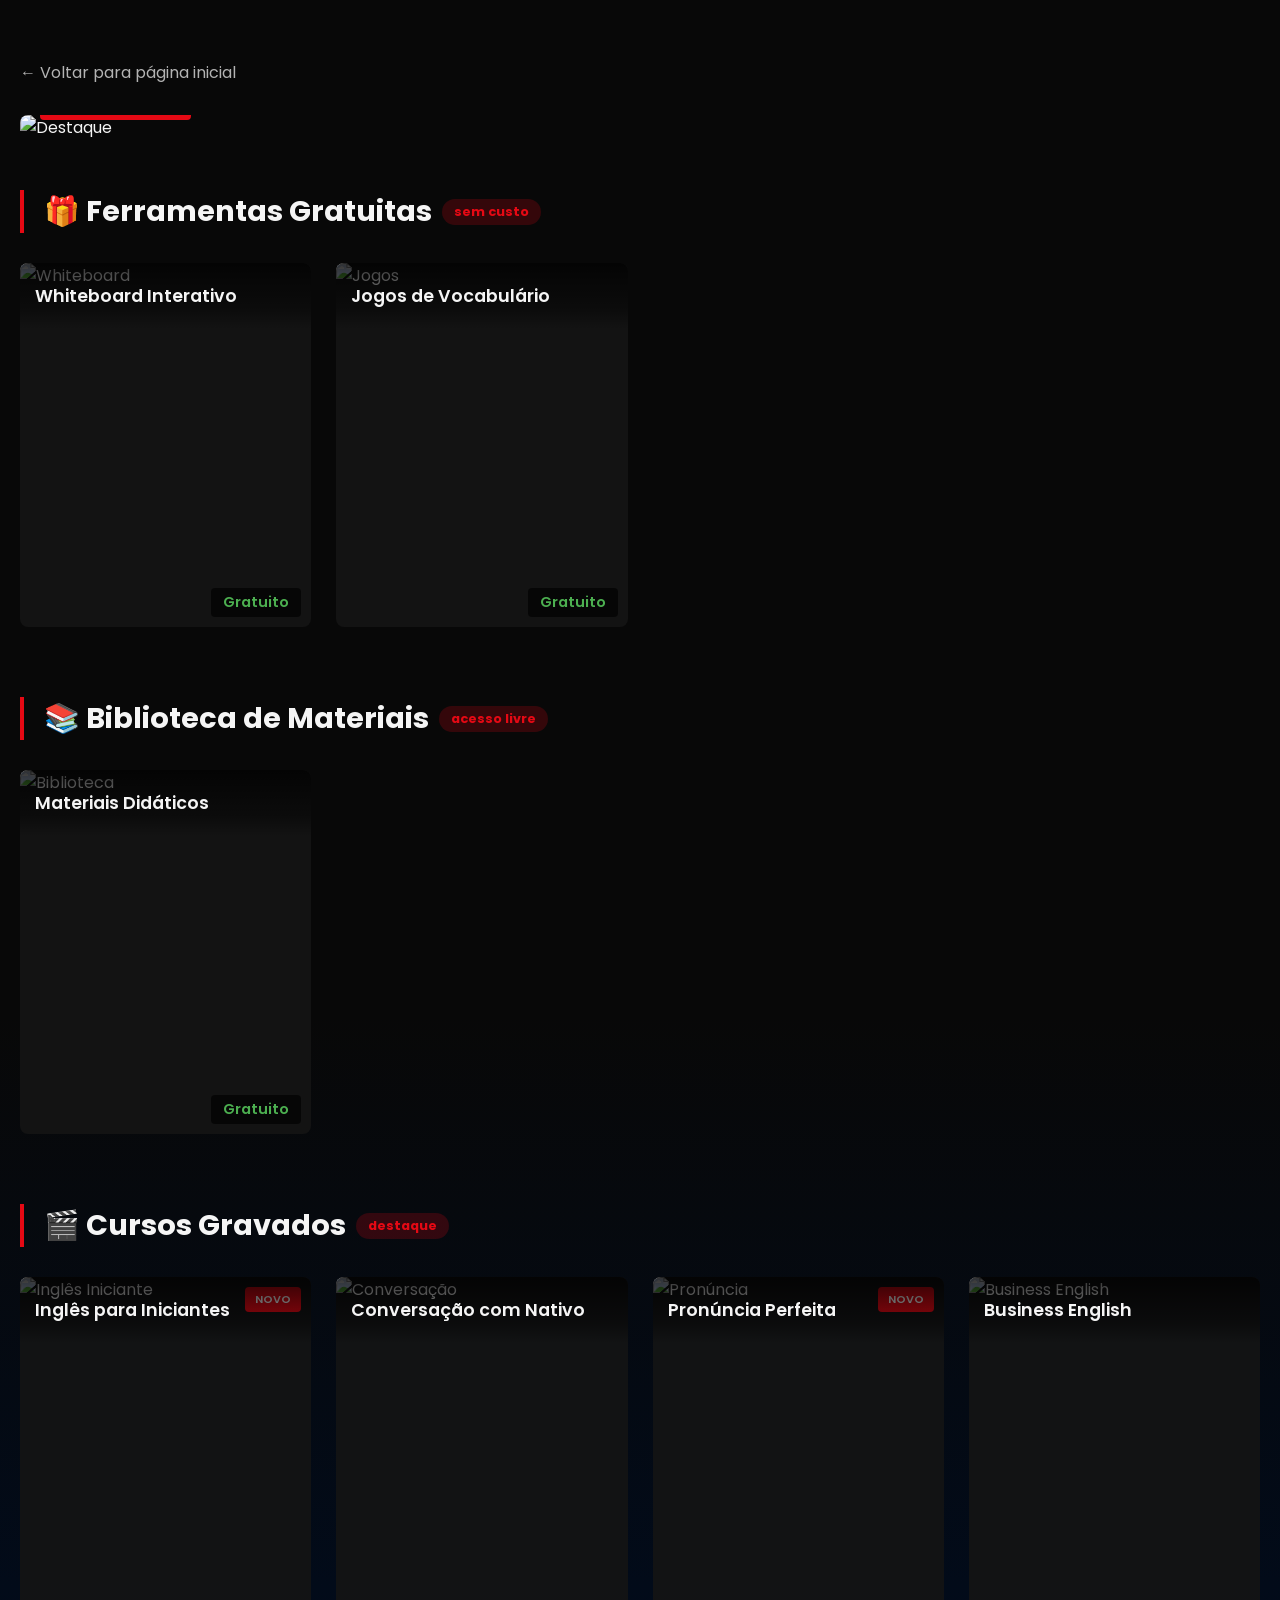
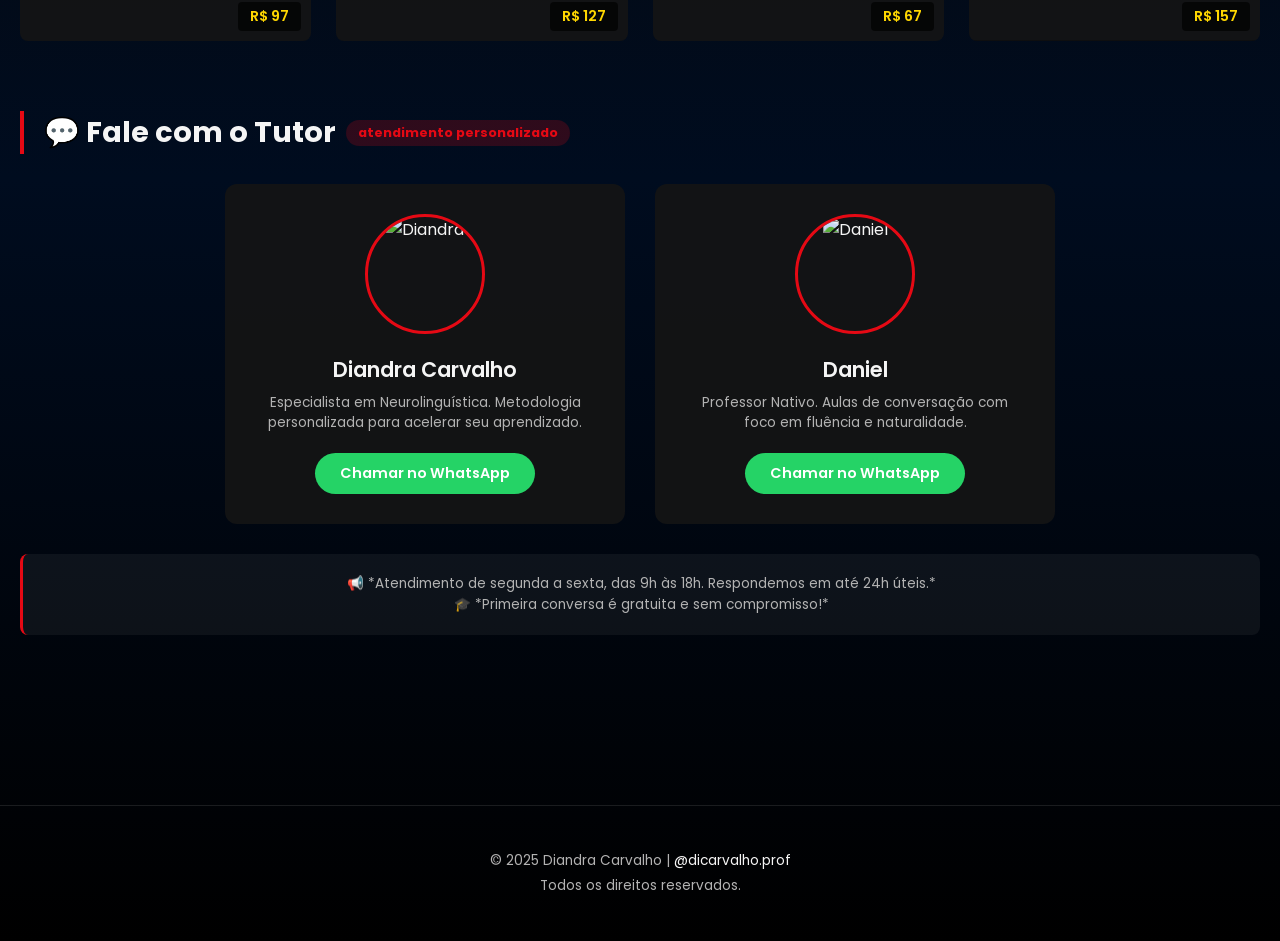
==== ferramentas.html @ 56e10fd1 "Create ferramentas.html for tools and resources Add a new HTML file for tools with sections for free" ====
<!DOCTYPE html>
<html lang="pt-br">
<head>
    <meta charset="UTF-8">
    <meta name="viewport" content="width=device-width, initial-scale=1.0">
    <title>Nossas Ferramentas - Diandra</title>
    <link href="https://fonts.googleapis.com/css2?family=Poppins:wght@300;400;600;700&display=swap" rel="stylesheet">
    <style>
        :root {
            --netflix-red: #E50914;
            --bg-deep: #080808;
            --sky-dark: #000c1f;
            --text-gray: #b3b3b3;
            --soft-white: #F5F5F5;
            --card-bg: rgba(20, 20, 20, 0.9);
        }

        * {
            margin: 0;
            padding: 0;
            box-sizing: border-box;
        }

        body {
            background: linear-gradient(180deg, var(--bg-deep) 0%, var(--bg-deep) 40%, var(--sky-dark) 70%, #000000 100%);
            color: var(--soft-white);
            font-family: 'Poppins', sans-serif;
            overflow-x: hidden;
            min-height: 100vh;
        }

        /* Container principal */
        .container {
            max-width: 1400px;
            margin: 0 auto;
            padding: 60px 20px;
        }

        /* Seções */
        .section {
            margin-bottom: 70px;
        }

        .section-title {
            font-size: 1.8rem;
            margin-bottom: 30px;
            display: flex;
            align-items: center;
            gap: 10px;
            flex-wrap: wrap;
            border-left: 4px solid var(--netflix-red);
            padding-left: 20px;
        }

        .section-title .badge {
            font-size: 0.8rem;
            background: rgba(229, 9, 20, 0.2);
            padding: 4px 12px;
            border-radius: 20px;
            color: var(--netflix-red);
        }

        /* BANNER EM DESTAQUE ESTILO NETFLIX */
        .featured-banner {
            margin-bottom: 50px;
            position: relative;
            border-radius: 8px;
            overflow: hidden;
        }

        .banner-image {
            width: 100%;
            height: auto;
            display: block;
        }

        .banner-image img {
            width: 100%;
            height: auto;
            display: block;
        }

        /* Botão "Saiba mais" no canto inferior esquerdo */
        .banner-btn {
            position: absolute;
            bottom: 20px;
            left: 20px;
            background-color: var(--netflix-red);
            color: white;
            text-decoration: none;
            padding: 10px 25px;
            border-radius: 4px;
            font-weight: 600;
            font-size: 0.9rem;
            transition: all 0.3s ease;
            z-index: 2;
        }

        .banner-btn:hover {
            background-color: #b20710;
            transform: scale(1.05);
        }

        /* Grid de cards */
        .cards-grid {
            display: grid;
            grid-template-columns: repeat(auto-fill, minmax(280px, 1fr));
            gap: 25px;
        }

        /* Para tutores (2 cards lado a lado) */
        .tutors-grid {
            display: grid;
            grid-template-columns: repeat(auto-fit, minmax(280px, 400px));
            gap: 30px;
            justify-content: center;
        }

        /* Descrição/aviso abaixo dos tutores */
        .tutor-note {
            text-align: center;
            margin-top: 30px;
            padding: 20px;
            background: rgba(255,255,255,0.05);
            border-radius: 8px;
            border-left: 3px solid var(--netflix-red);
        }

        .tutor-note p {
            color: var(--text-gray);
            font-size: 0.85rem;
            line-height: 1.5;
        }

        /* Card estilo Netflix - formato retrato 1080x1350 (proporção 4:5) */
        .netflix-card {
            background: var(--card-bg);
            border-radius: 8px;
            overflow: hidden;
            transition: transform 0.3s ease, box-shadow 0.3s ease;
            position: relative;
            text-decoration: none;
            color: inherit;
            display: block;
        }

        .netflix-card:hover {
            transform: scale(1.03);
            box-shadow: 0 10px 25px rgba(0,0,0,0.5);
        }

        /* Imagem do card - formato retrato 4:5 (1080x1350) */
        .card-image {
            position: relative;
            width: 100%;
            padding-top: 125%; /* 4:5 = 5/4 = 125% */
            overflow: hidden;
        }

        .card-image img {
            position: absolute;
            top: 0;
            left: 0;
            width: 100%;
            height: 100%;
            object-fit: cover;
            transition: transform 0.3s ease;
        }

        .netflix-card:hover .card-image img {
            transform: scale(1.05);
        }

        /* Selo "Novo" - fácil de remover */
        .new-badge {
            position: absolute;
            top: 10px;
            right: 10px;
            background: var(--netflix-red);
            color: white;
            font-size: 0.7rem;
            font-weight: 600;
            padding: 4px 10px;
            border-radius: 4px;
            z-index: 2;
        }

        /* Preço no card */
        .price-badge {
            position: absolute;
            bottom: 10px;
            right: 10px;
            background: rgba(0,0,0,0.7);
            color: #4CAF50;
            font-size: 0.9rem;
            font-weight: 600;
            padding: 4px 12px;
            border-radius: 4px;
            z-index: 2;
        }

        .price-badge.paid {
            color: #FFD700;
        }

        /* Conteúdo do card - TÍTULO NA PARTE SUPERIOR */
        .card-content {
            position: absolute;
            top: 0;
            left: 0;
            right: 0;
            padding: 20px 15px;
            background: linear-gradient(180deg, rgba(0,0,0,0.8) 0%, rgba(0,0,0,0.4) 70%, transparent 100%);
            z-index: 2;
        }

        .card-title {
            font-size: 1.1rem;
            font-weight: 600;
            margin-bottom: 0;
            color: var(--soft-white);
        }

        /* Descrição oculta inicialmente - aparece no hover */
        .card-hover-info {
            position: absolute;
            bottom: 0;
            left: 0;
            right: 0;
            background: linear-gradient(0deg, rgba(0,0,0,0.95) 0%, rgba(0,0,0,0.85) 100%);
            padding: 25px 15px 20px;
            transform: translateY(100%);
            transition: transform 0.3s ease;
            z-index: 3;
        }

        .netflix-card:hover .card-hover-info {
            transform: translateY(0);
        }

        .hover-description {
            font-size: 0.8rem;
            color: var(--text-gray);
            margin-bottom: 12px;
            line-height: 1.4;
        }

        .hover-link {
            color: var(--netflix-red);
            font-size: 0.8rem;
            font-weight: 600;
            text-decoration: none;
        }

        /* Para cards de tutor (imagem circular) */
        .tutor-card {
            background: var(--card-bg);
            border-radius: 12px;
            overflow: hidden;
            transition: transform 0.3s ease;
            text-decoration: none;
            color: inherit;
            display: block;
            text-align: center;
            padding: 30px 20px;
        }

        .tutor-card:hover {
            transform: translateY(-5px);
        }

        .tutor-image {
            width: 120px;
            height: 120px;
            border-radius: 50%;
            overflow: hidden;
            margin: 0 auto 20px;
            border: 3px solid var(--netflix-red);
        }

        .tutor-image img {
            width: 100%;
            height: 100%;
            object-fit: cover;
        }

        .tutor-name {
            font-size: 1.3rem;
            font-weight: 600;
            margin-bottom: 8px;
        }

        .tutor-bio {
            font-size: 0.85rem;
            color: var(--text-gray);
            margin-bottom: 20px;
            padding: 0 15px;
        }

        .whatsapp-btn {
            display: inline-block;
            background-color: #25D366;
            color: white;
            padding: 10px 25px;
            border-radius: 30px;
            text-decoration: none;
            font-size: 0.9rem;
            font-weight: 600;
            transition: transform 0.3s;
        }

        .whatsapp-btn:hover {
            transform: scale(1.05);
        }

        /* Rodapé */
        .footer {
            text-align: center;
            padding: 40px 20px;
            border-top: 1px solid rgba(255, 255, 255, 0.1);
            margin-top: 40px;
        }

        .footer p {
            color: var(--text-gray);
            font-size: 0.85rem;
            margin: 5px 0;
        }

        .footer .brand {
            color: var(--soft-white);
        }

        /* Botão voltar - mesma guia */
        .back-link {
            display: inline-block;
            margin-bottom: 30px;
            color: var(--text-gray);
            text-decoration: none;
            transition: color 0.3s;
        }

        .back-link:hover {
            color: var(--netflix-red);
        }

        /* MOBILE */
        @media (max-width: 600px) {
            .container {
                padding: 30px 15px;
            }
            .section-title {
                font-size: 1.4rem;
            }
            .cards-grid {
                gap: 15px;
            }
            .tutors-grid {
                grid-template-columns: 1fr;
            }
            .tutor-image {
                width: 100px;
                height: 100px;
            }
            .card-title {
                font-size: 0.9rem;
            }
            .banner-btn {
                bottom: 10px;
                left: 10px;
                padding: 6px 15px;
                font-size: 0.8rem;
            }
            .tutor-note p {
                font-size: 0.75rem;
            }
        }
    </style>
</head>
<body>

    <div class="container">
        <!-- Link para voltar para página inicial - mesma guia -->
        <a href="index.html" class="back-link">← Voltar para página inicial</a>

        <!-- BANNER EM DESTAQUE ESTILO NETFLIX -->
        <div class="featured-banner">
            <div class="banner-image">
                <img src="https://placehold.co/300x200/1a1a1a/E50914?text=Banner+em+Destaque" alt="Destaque">
            </div>
            <a href="#" class="banner-btn" target="_blank">Saiba mais →</a>
        </div>

        <!-- SEÇÃO 1: FERRAMENTAS GRATUITAS -->
        <section class="section">
            <h2 class="section-title">
                🎁 Ferramentas Gratuitas
                <span class="badge">sem custo</span>
            </h2>
            <div class="cards-grid">
                <!-- Card Whiteboard -->
                <a href="#" class="netflix-card" target="_blank">
                    <div class="card-image">
                        <img src="https://placehold.co/1080x1350/1a1a1a/E50914?text=Whiteboard" alt="Whiteboard">
                        <div class="price-badge">Gratuito</div>
                    </div>
                    <div class="card-content">
                        <div class="card-title">Whiteboard Interativo</div>
                    </div>
                    <div class="card-hover-info">
                        <div class="hover-description">Quadro colaborativo para aulas dinâmicas e exercícios visuais. Perfeito para praticar vocabulário, criar mapas mentais e organizar ideias em tempo real.</div>
                        <span class="hover-link">Experimentar →</span>
                    </div>
                </a>

                <!-- Card Jogos -->
                <a href="#" class="netflix-card" target="_blank">
                    <div class="card-image">
                        <img src="https://placehold.co/1080x1350/1a1a1a/E50914?text=Jogos" alt="Jogos">
                        <div class="price-badge">Gratuito</div>
                    </div>
                    <div class="card-content">
                        <div class="card-title">Jogos de Vocabulário</div>
                    </div>
                    <div class="card-hover-info">
                        <div class="hover-description">Aprenda brincando com jogos interativos para todos os níveis. Flashcards, palavras cruzadas, quizzes e muito mais para fixar o conteúdo de forma divertida.</div>
                        <span class="hover-link">Jogar agora →</span>
                    </div>
                </a>
            </div>
        </section>

        <!-- SEÇÃO 2: BIBLIOTECA -->
        <section class="section">
            <h2 class="section-title">
                📚 Biblioteca de Materiais
                <span class="badge">acesso livre</span>
            </h2>
            <div class="cards-grid">
                <a href="#" class="netflix-card" target="_blank">
                    <div class="card-image">
                        <img src="https://placehold.co/1080x1350/1a1a1a/E50914?text=Biblioteca" alt="Biblioteca">
                        <div class="price-badge">Gratuito</div>
                    </div>
                    <div class="card-content">
                        <div class="card-title">Materiais Didáticos</div>
                    </div>
                    <div class="card-hover-info">
                        <div class="hover-description">Apostilas, exercícios PDF, áudios e videoaulas complementares. Conteúdo organizado por nível e tema. Baixe e estude no seu ritmo.</div>
                        <span class="hover-link">Explorar →</span>
                    </div>
                </a>
            </div>
        </section>

        <!-- SEÇÃO 3: CURSOS GRAVADOS EM DESTAQUE (4 CARDS) -->
        <section class="section">
            <h2 class="section-title">
                🎬 Cursos Gravados
                <span class="badge">destaque</span>
            </h2>
            <div class="cards-grid">
                <!-- Curso 1 -->
                <a href="#" class="netflix-card" target="_blank">
                    <div class="card-image">
                        <img src="https://placehold.co/1080x1350/1a1a1a/E50914?text=Inglês+Iniciante" alt="Inglês Iniciante">
                        <div class="new-badge">NOVO</div>
                        <div class="price-badge paid">R$ 97</div>
                    </div>
                    <div class="card-content">
                        <div class="card-title">Inglês para Iniciantes</div>
                    </div>
                    <div class="card-hover-info">
                        <div class="hover-description">Do zero à conversação básica. Método neurocientífico. 12 módulos, exercícios práticos e suporte exclusivo. Para quem nunca estudou inglês.</div>
                        <span class="hover-link">Conhecer curso →</span>
                    </div>
                </a>

                <!-- Curso 2 -->
                <a href="#" class="netflix-card" target="_blank">
                    <div class="card-image">
                        <img src="https://placehold.co/1080x1350/1a1a1a/E50914?text=Conversação" alt="Conversação">
                        <div class="price-badge paid">R$ 127</div>
                    </div>
                    <div class="card-content">
                        <div class="card-title">Conversação com Nativo</div>
                    </div>
                    <div class="card-hover-info">
                        <div class="hover-description">Pratique com professor nativo. Aulas gravadas com situações reais. Desenvolva fluência e confiança para falar inglês em qualquer situação.</div>
                        <span class="hover-link">Conhecer curso →</span>
                    </div>
                </a>

                <!-- Curso 3 -->
                <a href="#" class="netflix-card" target="_blank">
                    <div class="card-image">
                        <img src="https://placehold.co/1080x1350/1a1a1a/E50914?text=Pronúncia" alt="Pronúncia">
                        <div class="new-badge">NOVO</div>
                        <div class="price-badge paid">R$ 67</div>
                    </div>
                    <div class="card-content">
                        <div class="card-title">Pronúncia Perfeita</div>
                    </div>
                    <div class="card-hover-info">
                        <div class="hover-description">Domine os sons do inglês com técnicas de neurolinguística. Curso focado em fonética, entonação e redução de sotaque.</div>
                        <span class="hover-link">Conhecer curso →</span>
                    </div>
                </a>

                <!-- Curso 4 -->
                <a href="#" class="netflix-card" target="_blank">
                    <div class="card-image">
                        <img src="https://placehold.co/1080x1350/1a1a1a/E50914?text=Business" alt="Business English">
                        <div class="price-badge paid">R$ 157</div>
                    </div>
                    <div class="card-content">
                        <div class="card-title">Business English</div>
                    </div>
                    <div class="card-hover-info">
                        <div class="hover-description">Inglês para reuniões, apresentações e negociações. Vocabulário corporativo, e-mails, entrevistas e networking.</div>
                        <span class="hover-link">Conhecer curso →</span>
                    </div>
                </a>
            </div>
        </section>

        <!-- SEÇÃO 4: FALE COM O TUTOR (2 CARDS) -->
        <section class="section">
            <h2 class="section-title">
                💬 Fale com o Tutor
                <span class="badge">atendimento personalizado</span>
            </h2>
            <div class="tutors-grid">
                <!-- Card Diandra -->
                <div class="tutor-card">
                    <div class="tutor-image">
                        <img src="https://placehold.co/200x200/1a1a1a/E50914?text=Diandra" alt="Diandra">
                    </div>
                    <div class="tutor-name">Diandra Carvalho</div>
                    <div class="tutor-bio">Especialista em Neurolinguística. Metodologia personalizada para acelerar seu aprendizado.</div>
                    <a href="https://wa.me/5511999999999?text=Olá%20Diandra!%20Gostaria%20de%20saber%20mais%20sobre%20as%20aulas" class="whatsapp-btn" target="_blank">Chamar no WhatsApp</a>
                </div>

                <!-- Card Daniel -->
                <div class="tutor-card">
                    <div class="tutor-image">
                        <img src="https://placehold.co/200x200/1a1a1a/E50914?text=Daniel" alt="Daniel">
                    </div>
                    <div class="tutor-name">Daniel</div>
                    <div class="tutor-bio">Professor Nativo. Aulas de conversação com foco em fluência e naturalidade.</div>
                    <a href="https://wa.me/5511999999999?text=Olá%20Daniel!%20Gostaria%20de%20saber%20mais%20sobre%20as%20aulas" class="whatsapp-btn" target="_blank">Chamar no WhatsApp</a>
                </div>
            </div>

            <!-- DESCRIÇÃO/AVISO ABAIXO DOS TUTORES -->
            <div class="tutor-note">
                <p>📢 *Atendimento de segunda a sexta, das 9h às 18h. Respondemos em até 24h úteis.*</p>
                <p>🎓 *Primeira conversa é gratuita e sem compromisso!*</p>
            </div>
        </section>
    </div>

    <footer class="footer">
        <p>© 2025 Diandra Carvalho | <span class="brand">@dicarvalho.prof</span></p>
        <p>Todos os direitos reservados.</p>
    </footer>

</body>
</html>
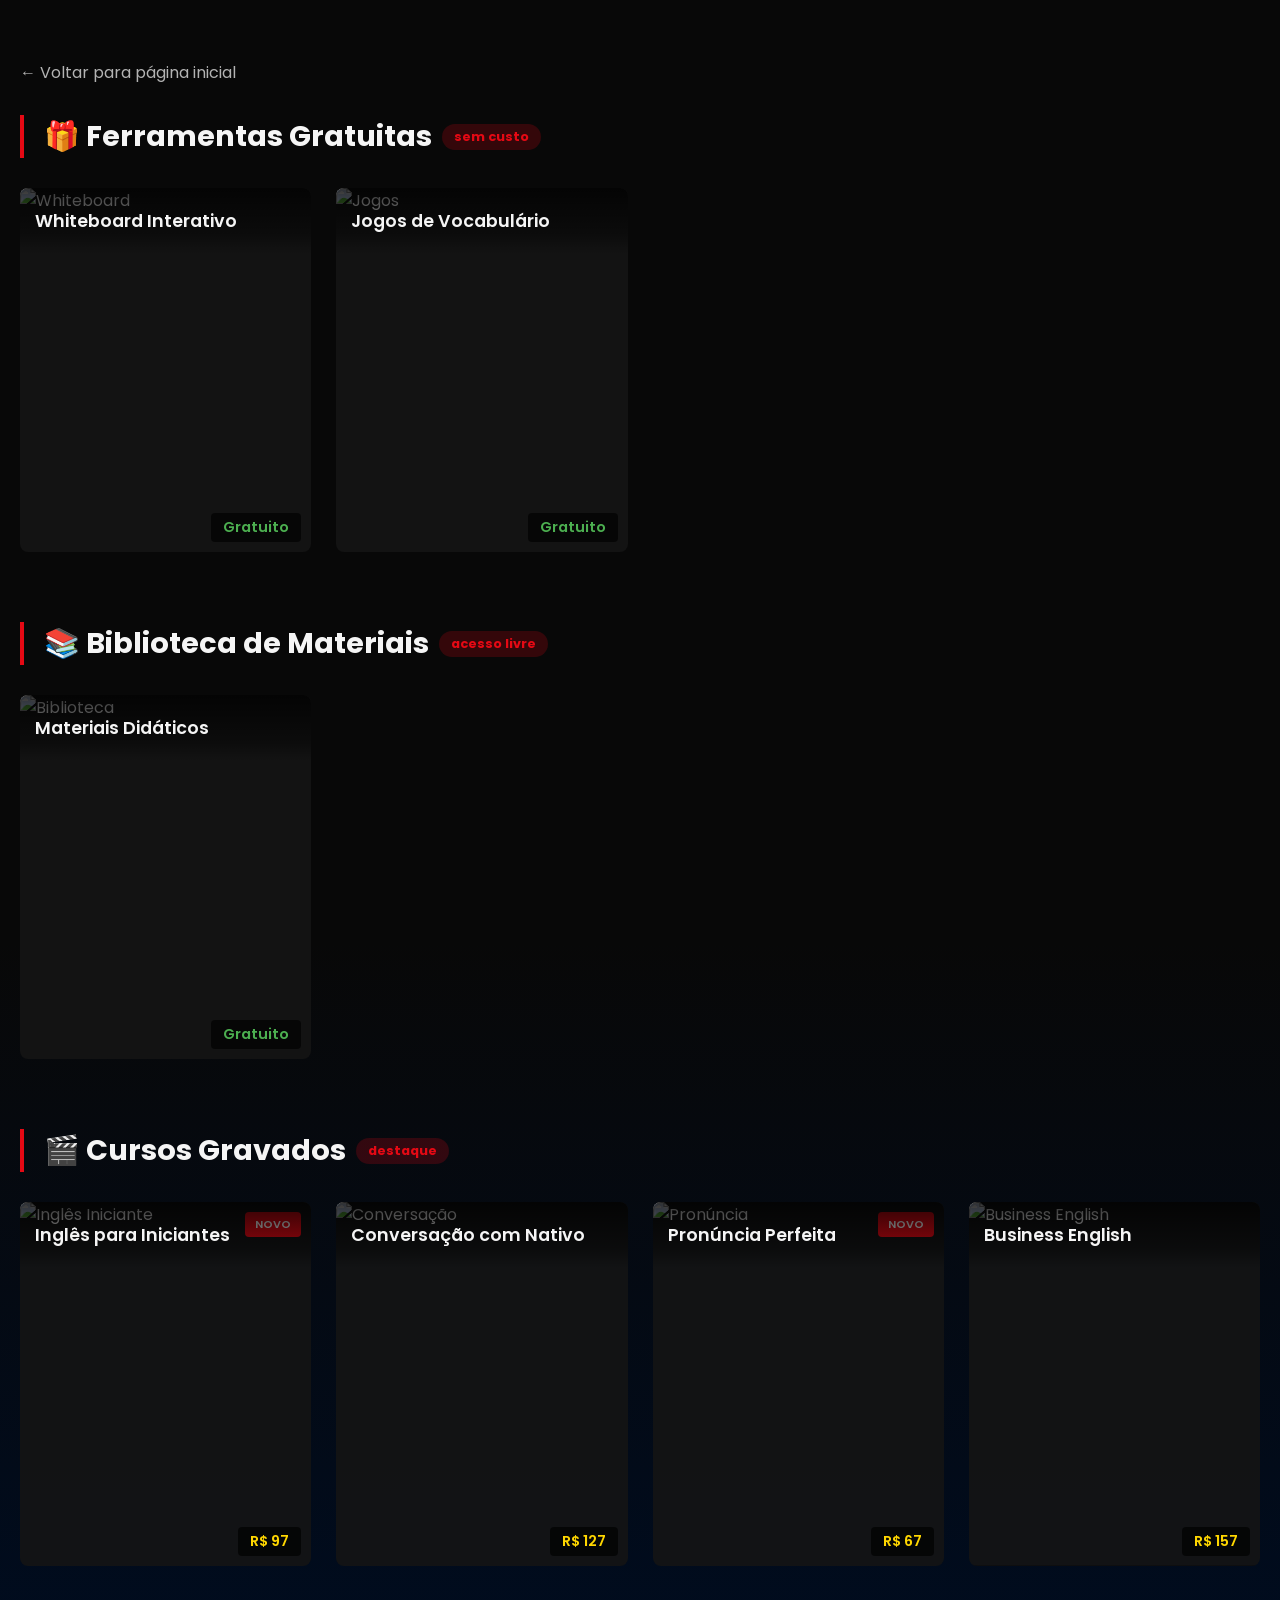
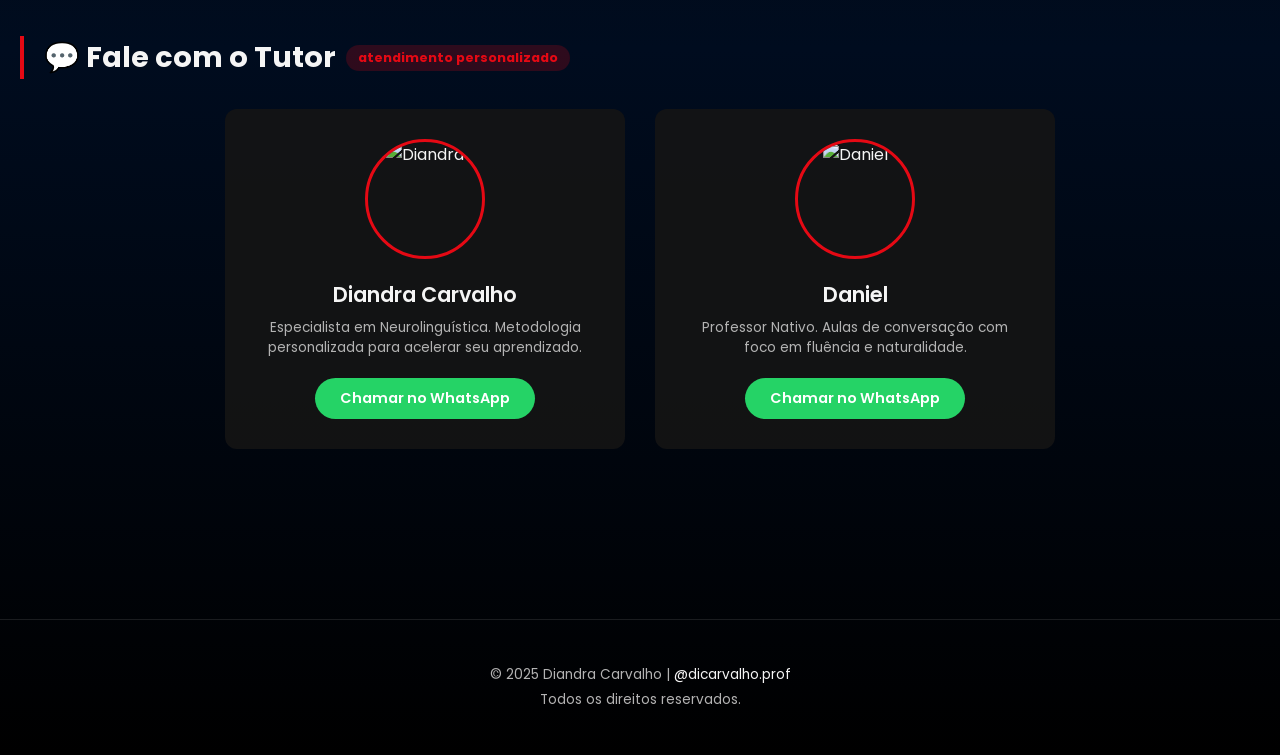
==== commit 468bf952: "Remove featured banner and tutor note sections Removed featured banner and tutor note sections from " ====
--- a/ferramentas.html
+++ b/ferramentas.html
@@ -60,47 +60,6 @@
             color: var(--netflix-red);
         }
 
-        /* BANNER EM DESTAQUE ESTILO NETFLIX */
-        .featured-banner {
-            margin-bottom: 50px;
-            position: relative;
-            border-radius: 8px;
-            overflow: hidden;
-        }
-
-        .banner-image {
-            width: 100%;
-            height: auto;
-            display: block;
-        }
-
-        .banner-image img {
-            width: 100%;
-            height: auto;
-            display: block;
-        }
-
-        /* Botão "Saiba mais" no canto inferior esquerdo */
-        .banner-btn {
-            position: absolute;
-            bottom: 20px;
-            left: 20px;
-            background-color: var(--netflix-red);
-            color: white;
-            text-decoration: none;
-            padding: 10px 25px;
-            border-radius: 4px;
-            font-weight: 600;
-            font-size: 0.9rem;
-            transition: all 0.3s ease;
-            z-index: 2;
-        }
-
-        .banner-btn:hover {
-            background-color: #b20710;
-            transform: scale(1.05);
-        }
-
         /* Grid de cards */
         .cards-grid {
             display: grid;
@@ -114,22 +73,6 @@
             grid-template-columns: repeat(auto-fit, minmax(280px, 400px));
             gap: 30px;
             justify-content: center;
-        }
-
-        /* Descrição/aviso abaixo dos tutores */
-        .tutor-note {
-            text-align: center;
-            margin-top: 30px;
-            padding: 20px;
-            background: rgba(255,255,255,0.05);
-            border-radius: 8px;
-            border-left: 3px solid var(--netflix-red);
-        }
-
-        .tutor-note p {
-            color: var(--text-gray);
-            font-size: 0.85rem;
-            line-height: 1.5;
         }
 
         /* Card estilo Netflix - formato retrato 1080x1350 (proporção 4:5) */
@@ -365,15 +308,6 @@
             .card-title {
                 font-size: 0.9rem;
             }
-            .banner-btn {
-                bottom: 10px;
-                left: 10px;
-                padding: 6px 15px;
-                font-size: 0.8rem;
-            }
-            .tutor-note p {
-                font-size: 0.75rem;
-            }
         }
     </style>
 </head>
@@ -382,14 +316,6 @@
     <div class="container">
         <!-- Link para voltar para página inicial - mesma guia -->
         <a href="index.html" class="back-link">← Voltar para página inicial</a>
-
-        <!-- BANNER EM DESTAQUE ESTILO NETFLIX -->
-        <div class="featured-banner">
-            <div class="banner-image">
-                <img src="https://placehold.co/300x200/1a1a1a/E50914?text=Banner+em+Destaque" alt="Destaque">
-            </div>
-            <a href="#" class="banner-btn" target="_blank">Saiba mais →</a>
-        </div>
 
         <!-- SEÇÃO 1: FERRAMENTAS GRATUITAS -->
         <section class="section">
@@ -551,12 +477,6 @@
                     <a href="https://wa.me/5511999999999?text=Olá%20Daniel!%20Gostaria%20de%20saber%20mais%20sobre%20as%20aulas" class="whatsapp-btn" target="_blank">Chamar no WhatsApp</a>
                 </div>
             </div>
-
-            <!-- DESCRIÇÃO/AVISO ABAIXO DOS TUTORES -->
-            <div class="tutor-note">
-                <p>📢 *Atendimento de segunda a sexta, das 9h às 18h. Respondemos em até 24h úteis.*</p>
-                <p>🎓 *Primeira conversa é gratuita e sem compromisso!*</p>
-            </div>
         </section>
     </div>
 
